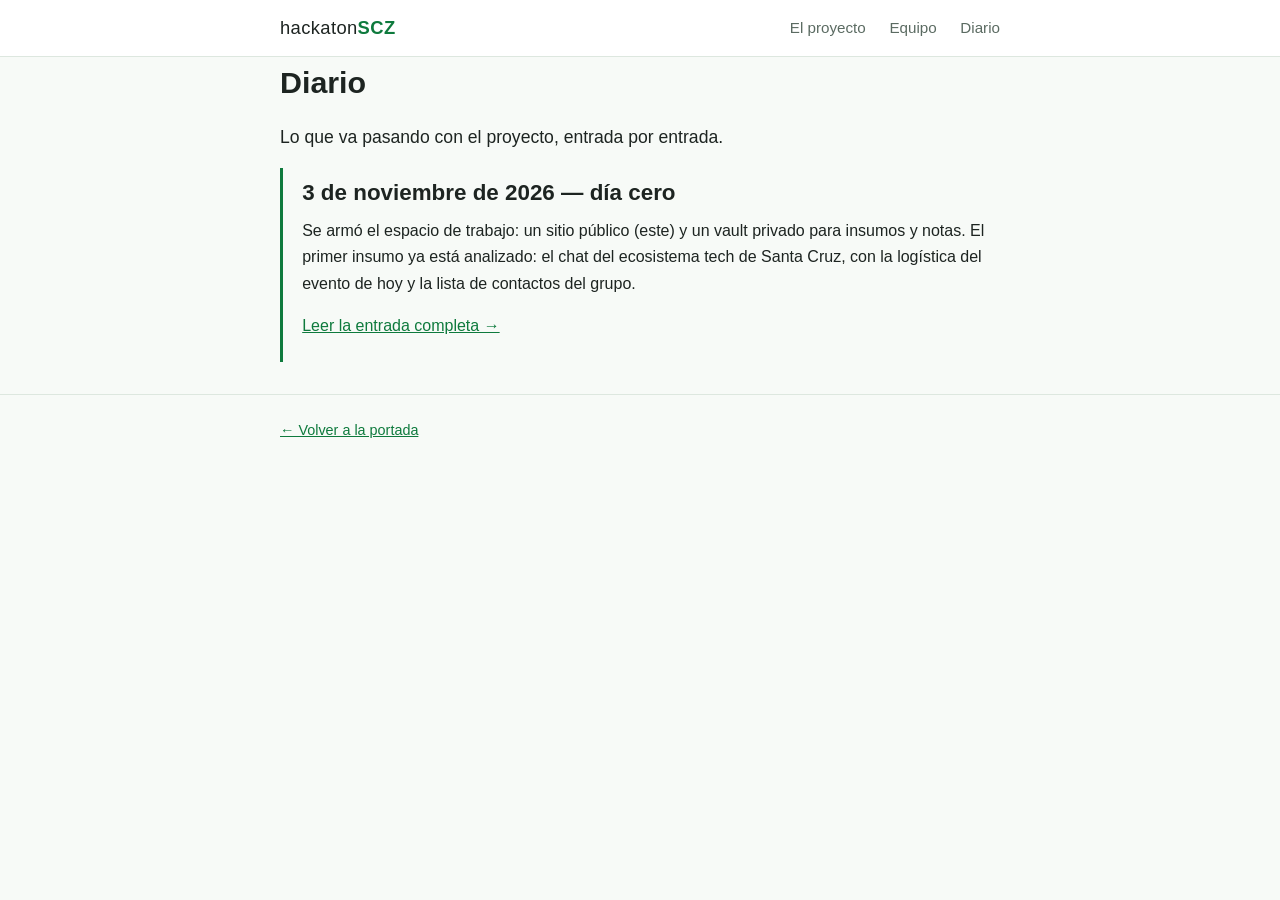
==== diario/index.html @ 2c219055 "Portada, diario y seccion de equipo" ====
<!DOCTYPE html>
<html lang="es">
<head>
  <meta charset="UTF-8">
  <meta name="viewport" content="width=device-width, initial-scale=1.0">
  <title>Diario — Hackaton SCZ</title>
  <meta name="description" content="Bitácora del proyecto: qué hicimos, qué decidimos y qué quedó pendiente.">
  <link rel="stylesheet" href="../assets/css/style.css">
</head>
<body>
  <header class="site-header">
    <div class="container">
      <span class="logo">hackaton<b>SCZ</b></span>
      <nav>
        <a href="../#proyecto">El proyecto</a>
        <a href="../#equipo">Equipo</a>
        <a href="./">Diario</a>
      </nav>
    </div>
  </header>

  <main class="container">
    <h1>Diario</h1>
    <p class="lede">Lo que va pasando con el proyecto, entrada por entrada.</p>

    <article class="diary-entry">
      <h2><a href="2026-11-03.html">3 de noviembre de 2026 — día cero</a></h2>
      <p>
        Se armó el espacio de trabajo: un sitio público (este) y un vault
        privado para insumos y notas. El primer insumo ya está analizado: el
        chat del ecosistema tech de Santa Cruz, con la logística del evento de
        hoy y la lista de contactos del grupo.
      </p>
      <p><a href="2026-11-03.html">Leer la entrada completa →</a></p>
    </article>
  </main>

  <footer class="site-footer">
    <div class="container">
      <p><a href="../">← Volver a la portada</a></p>
    </div>
  </footer>
</body>
</html>
---- assets/css/style.css ----
:root {
  --green: #0e7a3d;
  --green-dark: #0a5c2e;
  --ink: #1d2421;
  --muted: #5b6b62;
  --bg: #f7faf7;
  --card: #ffffff;
  --line: #dde7df;
}

* { box-sizing: border-box; margin: 0; padding: 0; }

body {
  font-family: -apple-system, "Segoe UI", Roboto, "Helvetica Neue", Arial, sans-serif;
  color: var(--ink);
  background: var(--bg);
  line-height: 1.65;
}

.container { max-width: 760px; margin: 0 auto; padding: 0 1.25rem; }

.site-header {
  background: var(--card);
  border-bottom: 1px solid var(--line);
  position: sticky; top: 0;
}
.site-header .container {
  display: flex; align-items: center; justify-content: space-between;
  padding-top: .8rem; padding-bottom: .8rem;
}
.logo { font-size: 1.15rem; font-weight: 400; letter-spacing: .02em; }
.logo b { color: var(--green); font-weight: 700; }
nav a {
  margin-left: 1.2rem; color: var(--muted); text-decoration: none; font-size: .95rem;
}
nav a:hover { color: var(--green); }

.hero {
  background: linear-gradient(160deg, var(--green) 0%, var(--green-dark) 100%);
  color: #fff;
  padding: 4rem 0 3.5rem;
}
.hero a { color: #d8f3e2; }
.kicker {
  text-transform: uppercase; letter-spacing: .12em; font-size: .78rem;
  opacity: .85; margin-bottom: .8rem;
}
.diary-post .kicker { color: var(--green); opacity: 1; }
.hero h1 { font-size: 2.1rem; line-height: 1.2; margin-bottom: 1rem; }
.lede { font-size: 1.1rem; max-width: 40rem; }

main { padding: 2.5rem 0 3.5rem; }
main section { margin-bottom: 2.8rem; }
h1 { font-size: 1.9rem; margin-bottom: 1rem; }
h2 { font-size: 1.4rem; margin-bottom: .8rem; color: var(--green-dark); }
p { margin-bottom: 1rem; }
a { color: var(--green); }

.team-grid {
  display: grid; gap: 1.2rem;
  grid-template-columns: repeat(auto-fill, minmax(260px, 1fr));
}
.member-card {
  background: var(--card); border: 1px solid var(--line);
  border-radius: 10px; padding: 1.4rem;
}
.member-avatar {
  width: 56px; height: 56px; border-radius: 50%;
  background: var(--green); color: #fff;
  display: flex; align-items: center; justify-content: center;
  font-weight: 700; font-size: 1.2rem; margin-bottom: .9rem;
}
.member-card h3 { font-size: 1.1rem; margin-bottom: .15rem; }
.member-role { color: var(--muted); font-size: .88rem; margin-bottom: .8rem; }
.member-bio { font-size: .95rem; }
.member-links { list-style: none; margin-top: .9rem; }
.member-links li { display: inline-block; margin-right: .9rem; font-size: .9rem; }

.diary-entry {
  border-left: 3px solid var(--green);
  padding: .4rem 0 .4rem 1.2rem; margin-bottom: 2rem;
}
.diary-entry h2 { margin-bottom: .4rem; }
.diary-entry h2 a { color: var(--ink); text-decoration: none; }
.diary-entry h2 a:hover { color: var(--green); }
.diary-post ul { margin: 0 0 1rem 1.4rem; }
.diary-post li { margin-bottom: .6rem; }

.site-footer {
  border-top: 1px solid var(--line); padding: 1.5rem 0;
  color: var(--muted); font-size: .9rem;
}
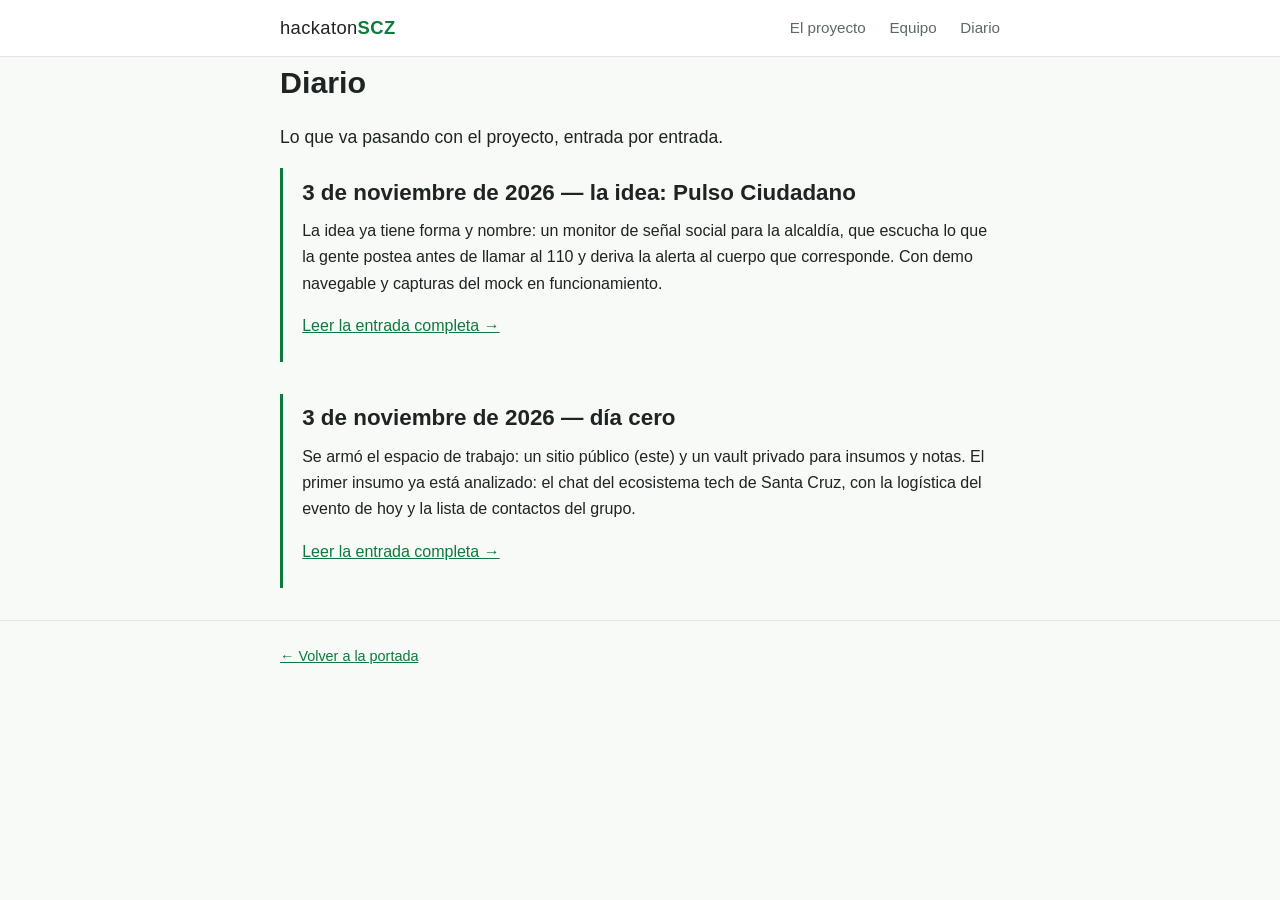
==== commit 1a6989a7: "Diario: la idea Pulso Ciudadano con capturas del mock" ====
--- a/diario/index.html
+++ b/diario/index.html
@@ -24,6 +24,17 @@
     <p class="lede">Lo que va pasando con el proyecto, entrada por entrada.</p>
 
     <article class="diary-entry">
+      <h2><a href="2026-11-03-pulso.html">3 de noviembre de 2026 — la idea: Pulso Ciudadano</a></h2>
+      <p>
+        La idea ya tiene forma y nombre: un monitor de señal social para la
+        alcaldía, que escucha lo que la gente postea antes de llamar al 110
+        y deriva la alerta al cuerpo que corresponde. Con demo navegable y
+        capturas del mock en funcionamiento.
+      </p>
+      <p><a href="2026-11-03-pulso.html">Leer la entrada completa →</a></p>
+    </article>
+
+    <article class="diary-entry">
       <h2><a href="2026-11-03.html">3 de noviembre de 2026 — día cero</a></h2>
       <p>
         Se armó el espacio de trabajo: un sitio público (este) y un vault
--- a/assets/css/style.css
+++ b/assets/css/style.css
@@ -34,6 +34,15 @@
   margin-left: 1.2rem; color: var(--muted); text-decoration: none; font-size: .95rem;
 }
 nav a:hover { color: var(--green); }
+
+.countdown {
+  color: var(--green-dark); font-size: .9rem; font-weight: 600;
+  font-variant-numeric: tabular-nums;
+}
+@media (max-width: 560px) {
+  .site-header .container { flex-wrap: wrap; }
+  .countdown { order: 3; width: 100%; }
+}
 
 .hero {
   background: linear-gradient(160deg, var(--green) 0%, var(--green-dark) 100%);
@@ -85,6 +94,14 @@
 .diary-entry h2 a:hover { color: var(--green); }
 .diary-post ul { margin: 0 0 1rem 1.4rem; }
 .diary-post li { margin-bottom: .6rem; }
+.diary-post figure { margin: 1.6rem 0; }
+.diary-post figure img {
+  width: 100%; display: block;
+  border: 1px solid var(--line); border-radius: 8px;
+}
+.diary-post figcaption {
+  font-size: .85rem; color: var(--muted); margin-top: .5rem;
+}
 
 .site-footer {
   border-top: 1px solid var(--line); padding: 1.5rem 0;
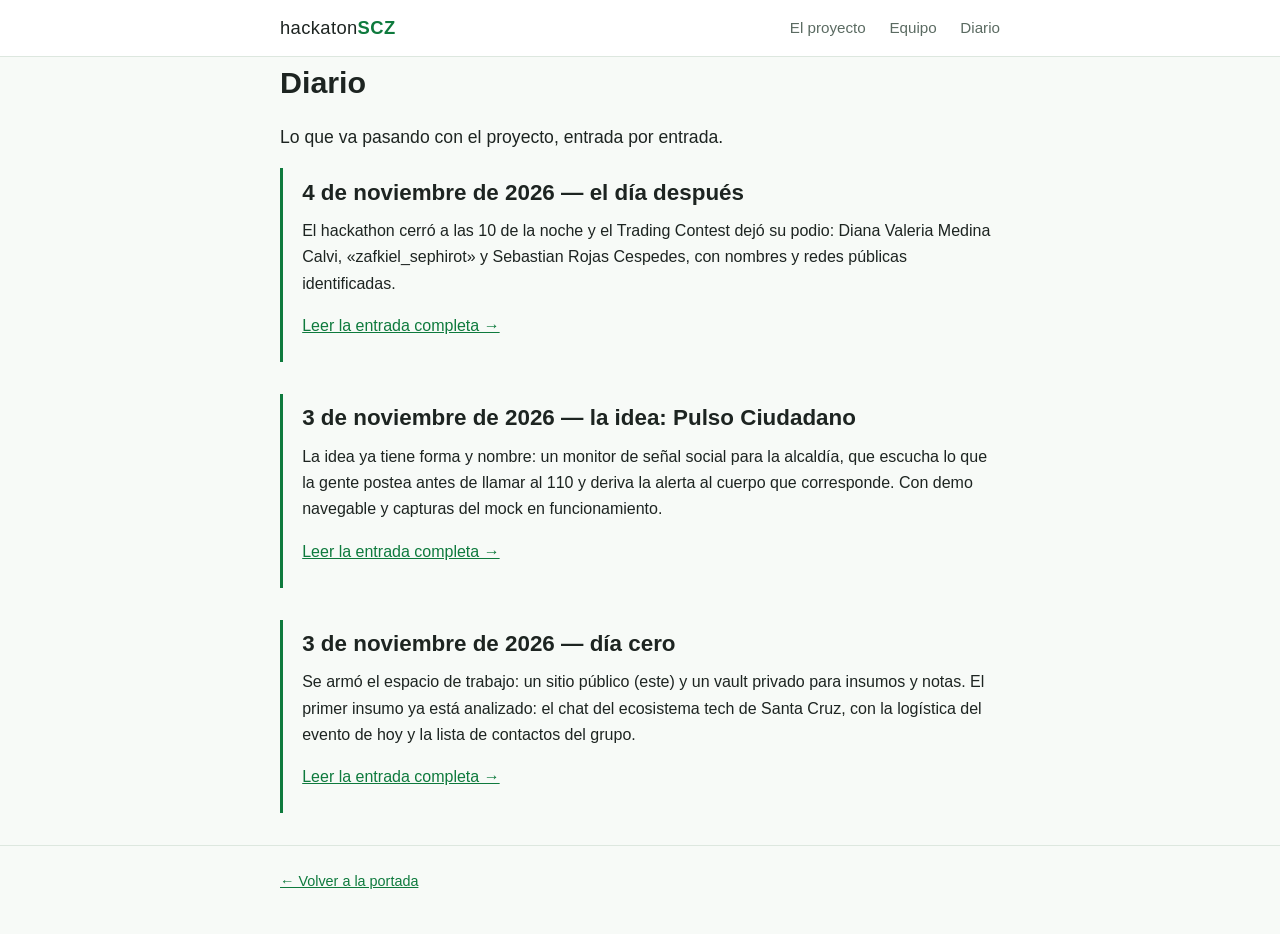
==== commit 27f3b7e1: "Post-evento: badge de tiempo de desarrollo, proyecto en tres patas y podio del Trading Contest - Cou" ====
--- a/diario/index.html
+++ b/diario/index.html
@@ -22,6 +22,17 @@
   <main class="container">
     <h1>Diario</h1>
     <p class="lede">Lo que va pasando con el proyecto, entrada por entrada.</p>
+
+    <article class="diary-entry">
+      <h2><a href="2026-11-04.html">4 de noviembre de 2026 — el día después</a></h2>
+      <p>
+        El hackathon cerró a las 10 de la noche y el Trading Contest dejó
+        su podio: Diana Valeria Medina Calvi, «zafkiel_sephirot» y
+        Sebastian Rojas Cespedes, con nombres y redes públicas
+        identificadas.
+      </p>
+      <p><a href="2026-11-04.html">Leer la entrada completa →</a></p>
+    </article>
 
     <article class="diary-entry">
       <h2><a href="2026-11-03-pulso.html">3 de noviembre de 2026 — la idea: Pulso Ciudadano</a></h2>
--- a/assets/css/style.css
+++ b/assets/css/style.css
@@ -36,8 +36,9 @@
 nav a:hover { color: var(--green); }
 
 .countdown {
-  color: var(--green-dark); font-size: .9rem; font-weight: 600;
+  color: var(--green-dark); font-size: .85rem; font-weight: 600;
   font-variant-numeric: tabular-nums;
+  max-width: 21rem; text-align: right; line-height: 1.35;
 }
 @media (max-width: 560px) {
   .site-header .container { flex-wrap: wrap; }
@@ -62,6 +63,10 @@
 main section { margin-bottom: 2.8rem; }
 h1 { font-size: 1.9rem; margin-bottom: 1rem; }
 h2 { font-size: 1.4rem; margin-bottom: .8rem; color: var(--green-dark); }
+#proyecto h3 {
+  font-size: 1.08rem; color: var(--green-dark);
+  margin: 1.6rem 0 .6rem;
+}
 p { margin-bottom: 1rem; }
 a { color: var(--green); }
 
@@ -102,6 +107,10 @@
 .diary-post figcaption {
   font-size: .85rem; color: var(--muted); margin-top: .5rem;
 }
+.diary-post figure iframe {
+  width: 100%; display: block; aspect-ratio: 16/9;
+  border: 1px solid var(--line); border-radius: 8px;
+}
 
 .site-footer {
   border-top: 1px solid var(--line); padding: 1.5rem 0;
